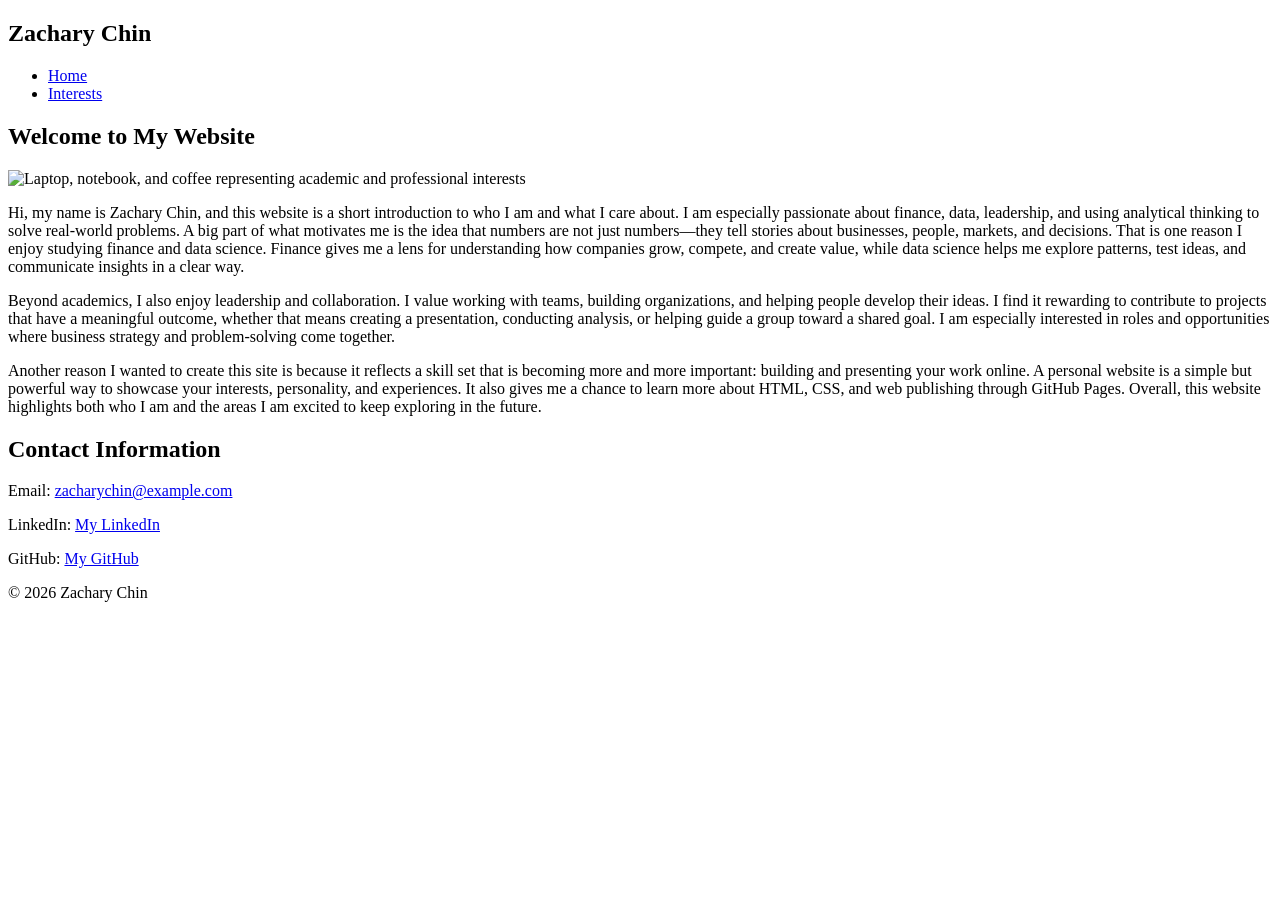
==== index.html @ d3f5b7e2 "Create index.html" ====
<!DOCTYPE html>
<html lang="en">
<head>
  <meta charset="UTF-8">
  <meta name="viewport" content="width=device-width, initial-scale=1.0">
  <title>Zachary Chin | Personal Website</title>
  <link rel="stylesheet" href="style.css">
</head>
<body>
  <header>
    <nav class="navbar">
      <h1 class="logo">Zachary Chin</h1>
      <ul class="nav-links">
        <li><a href="index.html">Home</a></li>
        <li><a href="interests.html">Interests</a></li>
      </ul>
    </nav>
  </header>

  <main class="container">
    <section class="hero">
      <h1>Welcome to My Website</h1>
      <img
        src="https://images.unsplash.com/photo-1520607162513-77705c0f0d4a?auto=format&fit=crop&w=1200&q=80"
        alt="Laptop, notebook, and coffee representing academic and professional interests"
        class="main-image"
      >
      <p>
        Hi, my name is Zachary Chin, and this website is a short introduction
        to who I am and what I care about. I am especially passionate about
        finance, data, leadership, and using analytical thinking to solve
        real-world problems. A big part of what motivates me is the idea that
        numbers are not just numbers—they tell stories about businesses,
        people, markets, and decisions. That is one reason I enjoy studying
        finance and data science. Finance gives me a lens for understanding how
        companies grow, compete, and create value, while data science helps me
        explore patterns, test ideas, and communicate insights in a clear way.
      </p>

      <p>
        Beyond academics, I also enjoy leadership and collaboration. I value
        working with teams, building organizations, and helping people develop
        their ideas. I find it rewarding to contribute to projects that have a
        meaningful outcome, whether that means creating a presentation,
        conducting analysis, or helping guide a group toward a shared goal. I
        am especially interested in roles and opportunities where business
        strategy and problem-solving come together.
      </p>

      <p>
        Another reason I wanted to create this site is because it reflects a
        skill set that is becoming more and more important: building and
        presenting your work online. A personal website is a simple but powerful
        way to showcase your interests, personality, and experiences. It also
        gives me a chance to learn more about HTML, CSS, and web publishing
        through GitHub Pages. Overall, this website highlights both who I am
        and the areas I am excited to keep exploring in the future.
      </p>
    </section>

    <section class="contact">
      <h2>Contact Information</h2>
      <p>
        Email:
        <a href="mailto:zacharychin@example.com">zacharychin@example.com</a>
      </p>
      <p>
        LinkedIn:
        <a href="https://www.linkedin.com/" target="_blank">My LinkedIn</a>
      </p>
      <p>
        GitHub:
        <a href="https://github.com/" target="_blank">My GitHub</a>
      </p>
    </section>
  </main>

  <footer>
    <p>&copy; 2026 Zachary Chin</p>
  </footer>
</body>
</html>
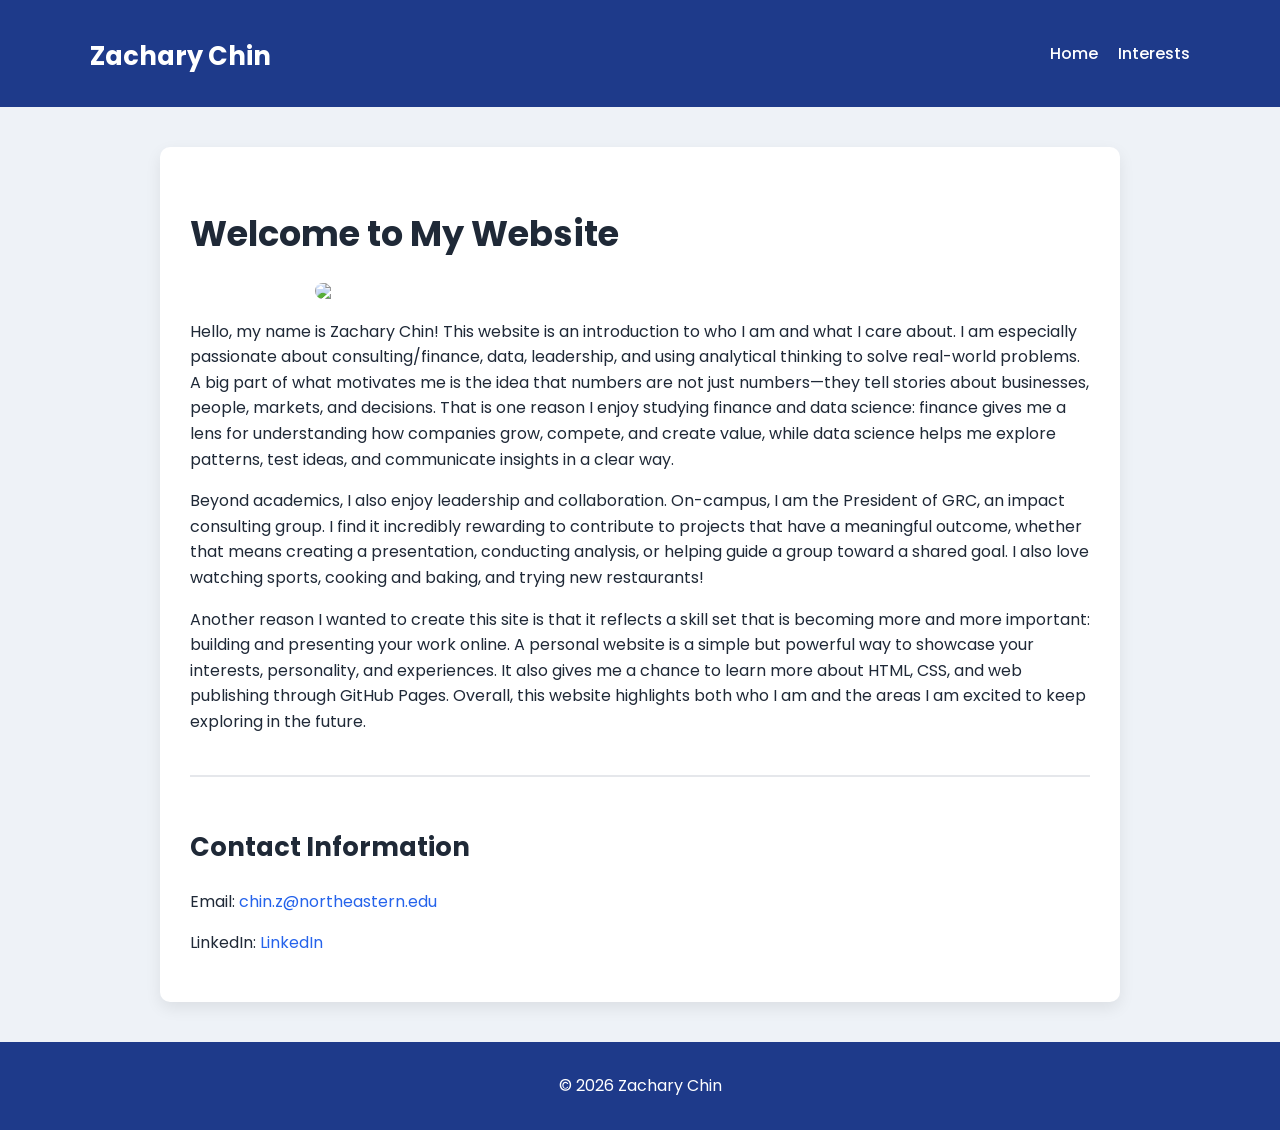
==== commit 588d87c9: "Update index.html" ====
--- a/index.html
+++ b/index.html
@@ -22,33 +22,31 @@
       <h1>Welcome to My Website</h1>
       <img
         src="https://images.unsplash.com/photo-1520607162513-77705c0f0d4a?auto=format&fit=crop&w=1200&q=80"
-        alt="Laptop, notebook, and coffee representing academic and professional interests"
         class="main-image"
       >
       <p>
-        Hi, my name is Zachary Chin, and this website is a short introduction
+        Hello, my name is Zachary Chin! This website is an introduction
         to who I am and what I care about. I am especially passionate about
-        finance, data, leadership, and using analytical thinking to solve
+        consulting/finance, data, leadership, and using analytical thinking to solve
         real-world problems. A big part of what motivates me is the idea that
         numbers are not just numbers—they tell stories about businesses,
         people, markets, and decisions. That is one reason I enjoy studying
-        finance and data science. Finance gives me a lens for understanding how
+        finance and data science: finance gives me a lens for understanding how
         companies grow, compete, and create value, while data science helps me
         explore patterns, test ideas, and communicate insights in a clear way.
       </p>
 
       <p>
-        Beyond academics, I also enjoy leadership and collaboration. I value
-        working with teams, building organizations, and helping people develop
-        their ideas. I find it rewarding to contribute to projects that have a
-        meaningful outcome, whether that means creating a presentation,
-        conducting analysis, or helping guide a group toward a shared goal. I
-        am especially interested in roles and opportunities where business
-        strategy and problem-solving come together.
+        Beyond academics, I also enjoy leadership and collaboration. On-campus, 
+        I am the President of GRC, an impact consulting group. I find it incredibly 
+        rewarding to contribute to projects that have a meaningful outcome, whether 
+        that means creating a presentation, conducting analysis, or helping guide a 
+        group toward a shared goal. I also love watching sports, cooking and baking, 
+        and trying new restaurants!
       </p>
 
       <p>
-        Another reason I wanted to create this site is because it reflects a
+        Another reason I wanted to create this site is that it reflects a
         skill set that is becoming more and more important: building and
         presenting your work online. A personal website is a simple but powerful
         way to showcase your interests, personality, and experiences. It also
@@ -62,15 +60,11 @@
       <h2>Contact Information</h2>
       <p>
         Email:
-        <a href="mailto:zacharychin@example.com">zacharychin@example.com</a>
+        <a href="mailto:chin.z@northeastern.edu">chin.z@northeastern.edu</a>
       </p>
       <p>
         LinkedIn:
-        <a href="https://www.linkedin.com/" target="_blank">My LinkedIn</a>
-      </p>
-      <p>
-        GitHub:
-        <a href="https://github.com/" target="_blank">My GitHub</a>
+        <a href="https://www.linkedin.com/in/zacharychin415/" target="_blank">LinkedIn</a>
       </p>
     </section>
   </main>
--- a/style.css
+++ b/style.css
@@ -0,0 +1,105 @@
+/* import custom google font */
+@import url('https://fonts.googleapis.com/css2?family=Poppins:wght@300;400;600&display=swap');
+
+/* general page styling */
+body {
+  margin: 0;
+  font-family: 'Poppins', sans-serif;
+  line-height: 1.6;
+  background-color: #eef2f7;
+  color: #1f2937;
+}
+
+/* header navigation bar */
+header {
+  background-color: #1e3a8a;
+  padding: 15px 0;
+}
+
+.navbar {
+  width: 90%;
+  max-width: 1100px;
+  margin: auto;
+  display: flex;
+  justify-content: space-between;
+  align-items: center;
+}
+
+/* logo */
+.logo {
+  color: white;
+  font-size: 1.6rem;
+}
+
+/* navigation menu */
+.nav-links {
+  list-style: none;
+  display: flex;
+  gap: 20px;
+}
+
+.nav-links a {
+  text-decoration: none;
+  color: white;
+  font-weight: 500;
+}
+
+.nav-links a:hover {
+  color: #c7d2fe;
+}
+
+/* page container */
+.container {
+  width: 85%;
+  max-width: 900px;
+  margin: 40px auto;
+  background: white;
+  padding: 30px;
+  border-radius: 10px;
+  box-shadow: 0px 6px 16px rgba(0,0,0,0.08);
+}
+
+/* headings */
+h1 {
+  font-size: 2.2rem;
+  margin-bottom: 15px;
+}
+
+h2 {
+  font-size: 1.6rem;
+  margin-top: 30px;
+}
+
+/* images */
+.main-image {
+  width: 100%;
+  max-width: 650px;
+  display: block;
+  margin: 20px auto;
+  border-radius: 8px;
+}
+
+/* contact section */
+.contact {
+  margin-top: 40px;
+  padding-top: 20px;
+  border-top: 2px solid #e5e7eb;
+}
+
+.contact a {
+  color: #2563eb;
+  text-decoration: none;
+}
+
+.contact a:hover {
+  text-decoration: underline;
+}
+
+/* footer */
+footer {
+  text-align: center;
+  padding: 15px;
+  background-color: #1e3a8a;
+  color: white;
+  margin-top: 40px;
+}
